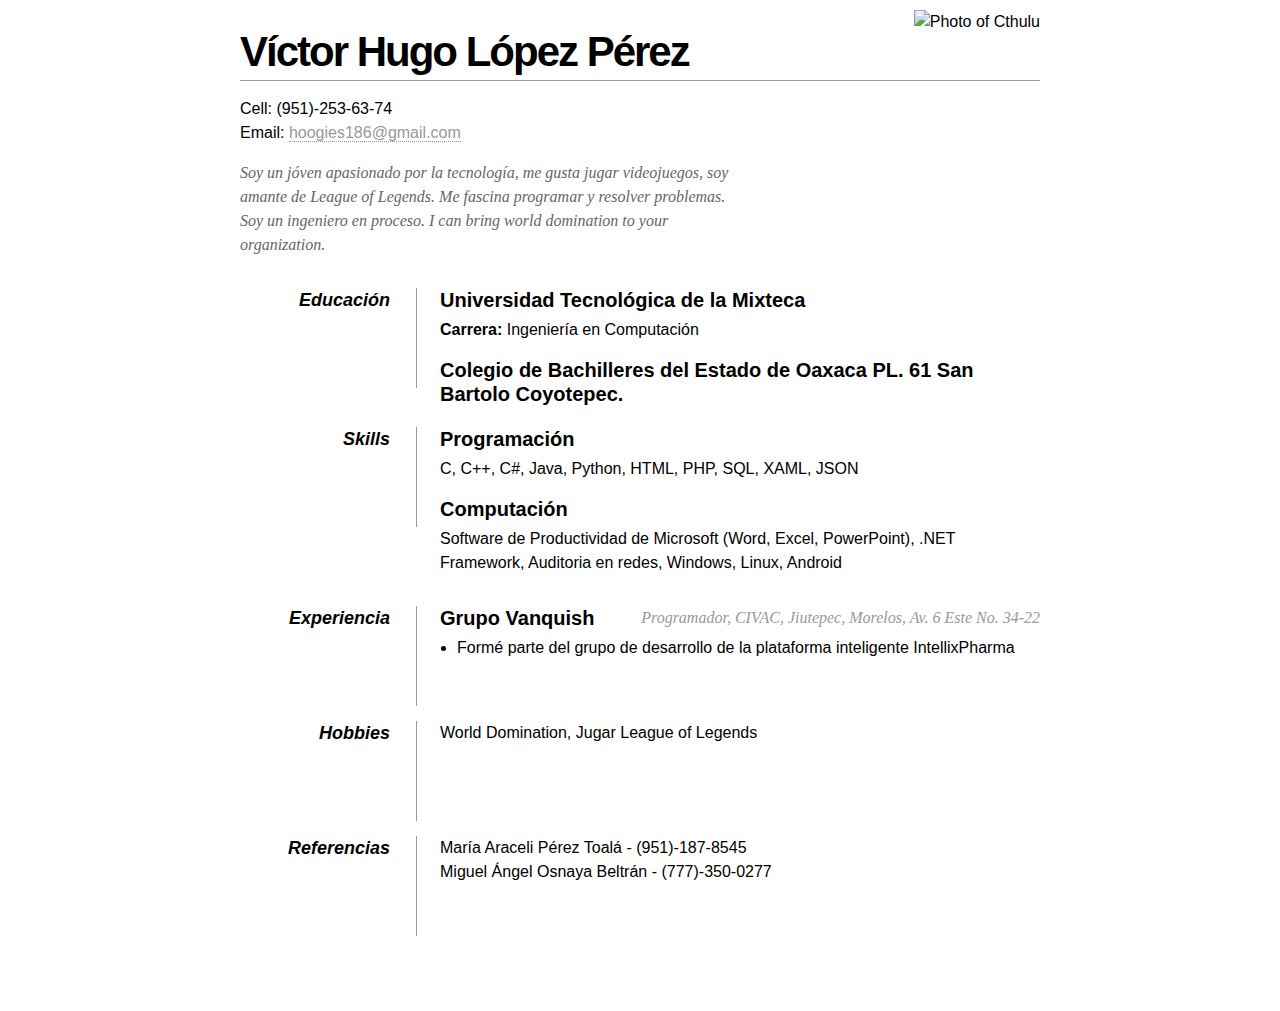
==== index.html @ 49a174ce "Add files via upload" ====
<!DOCTYPE html PUBLIC "-//W3C//DTD XHTML 1.0 Strict//EN"
"http://www.w3.org/TR/xhtml1/DTD/xhtml1-strict.dtd">

<html xmlns="http://www.w3.org/1999/xhtml" xml:lang="en" lang="en">

<head>
     <meta http-equiv="Content-Type" content="text/html; charset=utf-8"/>

     <title>Curriculum Vitae</title>

     <style type="text/css">
        * { margin: 0; padding: 0; }
        body { font: 16px Helvetica, Sans-Serif; line-height: 24px; background: url(images/noise.jpg); }
        .clear { clear: both; }
        #page-wrap { width: 800px; margin: 40px auto 60px; }
        #pic { float: right; margin: -30px 0 0 0; }
        h1 { margin: 0 0 16px 0; padding: 0 0 16px 0; font-size: 42px; font-weight: bold; letter-spacing: -2px; border-bottom: 1px solid #999; }
        h2 { font-size: 20px; margin: 0 0 6px 0; position: relative; }
        h2 span { position: absolute; bottom: 0; right: 0; font-style: italic; font-family: Georgia, Serif; font-size: 16px; color: #999; font-weight: normal; }
        p { margin: 0 0 16px 0; }
        a { color: #999; text-decoration: none; border-bottom: 1px dotted #999; }
        a:hover { border-bottom-style: solid; color: black; }
        ul { margin: 0 0 32px 17px; }
        #objective { width: 500px; float: left; }
        #objective p { font-family: Georgia, Serif; font-style: italic; color: #666; }
        dt { font-style: italic; font-weight: bold; font-size: 18px; text-align: right; padding: 0 26px 0 0; width: 150px; float: left; height: 100px; border-right: 1px solid #999;  }
        dd { width: 600px; float: right; }
        dd.clear { float: none; margin: 0; height: 15px; }
     </style>
</head>

<body>

    <div id="page-wrap">
    
        <img src="images/cthulu.png" alt="Photo of Cthulu" id="pic" />
    
        <div id="contact-info" class="vcard">
        
            <!-- Microformats! -->
        
            <h1 class="fn">Víctor Hugo López Pérez</h1>
        
            <p>
                Cell: <span class="tel">(951)-253-63-74</span><br />
                Email: <a class="email" href="mailto:hoogies186@gmail.com">hoogies186@gmail.com</a>
            </p>
        </div>
                
        <div id="objective">
            <p>
                Soy un jóven apasionado por la tecnología, me gusta jugar videojuegos, soy amante
				de League of Legends. Me fascina programar y resolver problemas. Soy un ingeniero 
				en proceso.
                I can bring world domination to your organization. 
            </p>
        </div>
        
        <div class="clear"></div>
        
        <dl>
            <dd class="clear"></dd>
            
            <dt>Educación</dt>
            <dd>
                <h2>Universidad Tecnológica de la Mixteca</h2>
                <p><strong>Carrera:</strong> Ingeniería en Computación<br />
				<h2>Colegio de Bachilleres del Estado de Oaxaca PL. 61 San Bartolo Coyotepec.</h2>
            </dd>
            
            <dd class="clear"></dd>
            
            <dt>Skills</dt>
            <dd>
                <h2>Programación</h2>
                <p>C, C++, C#, Java, Python, HTML, PHP, SQL, XAML, JSON</p>
                
                <h2>Computación</h2>
                <p>Software de Productividad de Microsoft (Word, Excel, PowerPoint), .NET Framework, Auditoria en redes, Windows, Linux, Android</p>
            </dd>
            
            <dd class="clear"></dd>
            
            <dt>Experiencia</dt>
            <dd>
                <h2>Grupo Vanquish<span>Programador, CIVAC, Jiutepec, Morelos, Av. 6 Este No. 34-22</span></h2>
                <ul>
                    <li>Formé parte del grupo de desarrollo de la plataforma inteligente IntellixPharma</li>
                </ul>
            </dd>
            
            <dd class="clear"></dd>
            
            <dt>Hobbies</dt>
            <dd>World Domination, Jugar League of Legends</dd>
            
            <dd class="clear"></dd>
            
            <dt>Referencias</dt>
			<dd>María Araceli Pérez Toalá - (951)-187-8545</dd>
            <dd>Miguel Ángel Osnaya Beltrán - (777)-350-0277</dd>
            
            <dd class="clear"></dd>
        </dl>
        
        <div class="clear"></div>
    
    </div>

</body>

</html>
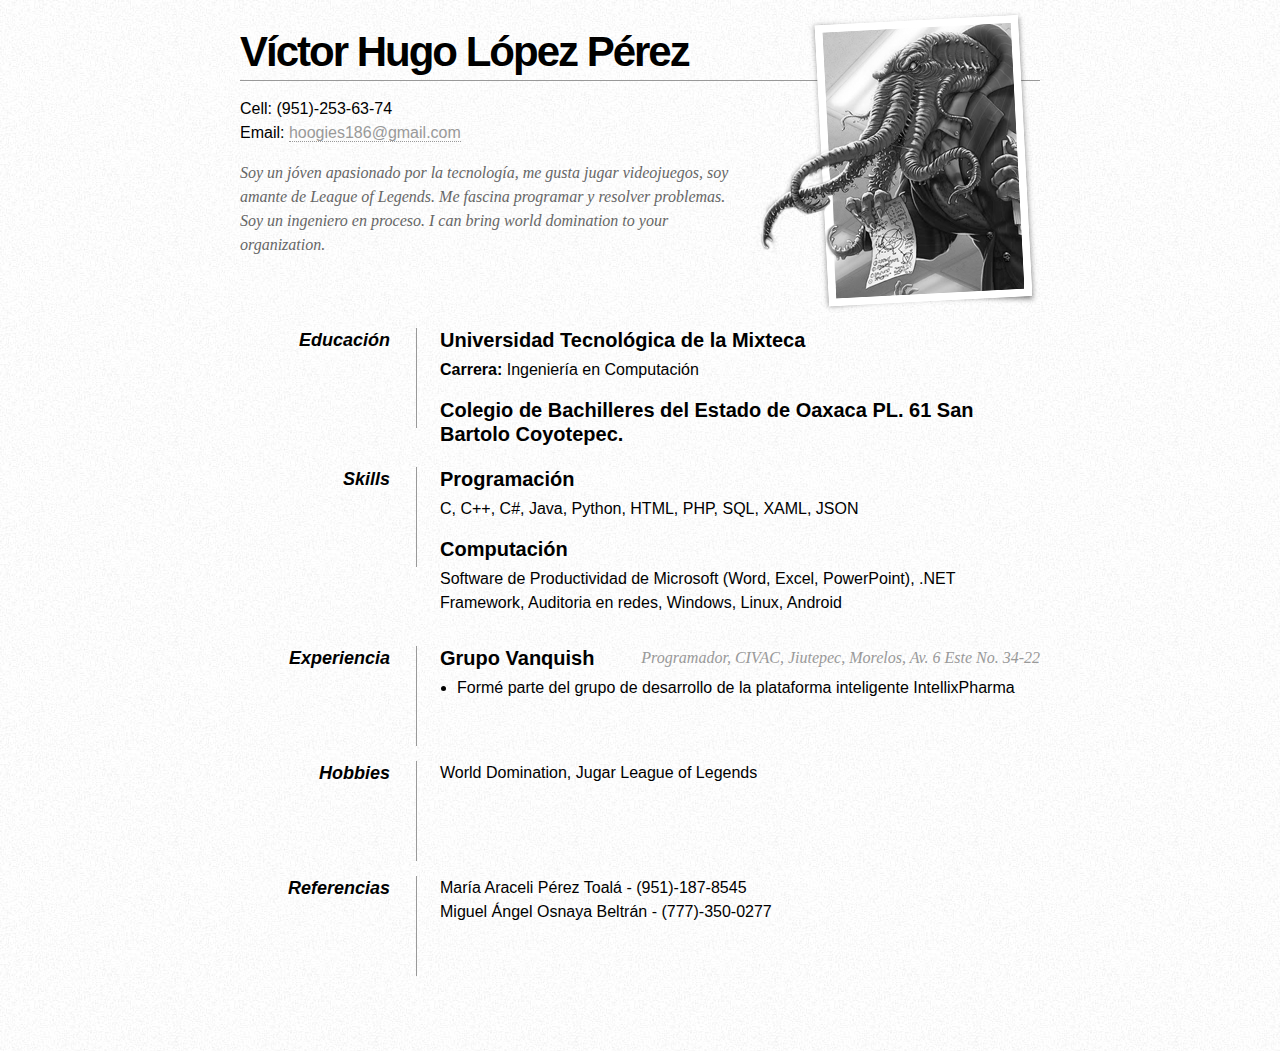
==== commit 5babc64f: "Update index.html" ====
--- a/index.html
+++ b/index.html
@@ -10,7 +10,7 @@
 
      <style type="text/css">
         * { margin: 0; padding: 0; }
-        body { font: 16px Helvetica, Sans-Serif; line-height: 24px; background: url(images/noise.jpg); }
+        body { font: 16px Helvetica, Sans-Serif; line-height: 24px; background: url(noise.jpg); }
         .clear { clear: both; }
         #page-wrap { width: 800px; margin: 40px auto 60px; }
         #pic { float: right; margin: -30px 0 0 0; }
@@ -33,7 +33,7 @@
 
     <div id="page-wrap">
     
-        <img src="images/cthulu.png" alt="Photo of Cthulu" id="pic" />
+        <img src="cthulu.png" alt="Photo of Cthulu" id="pic" />
     
         <div id="contact-info" class="vcard">
         
@@ -109,4 +109,4 @@
 
 </body>
 
-</html>+</html>
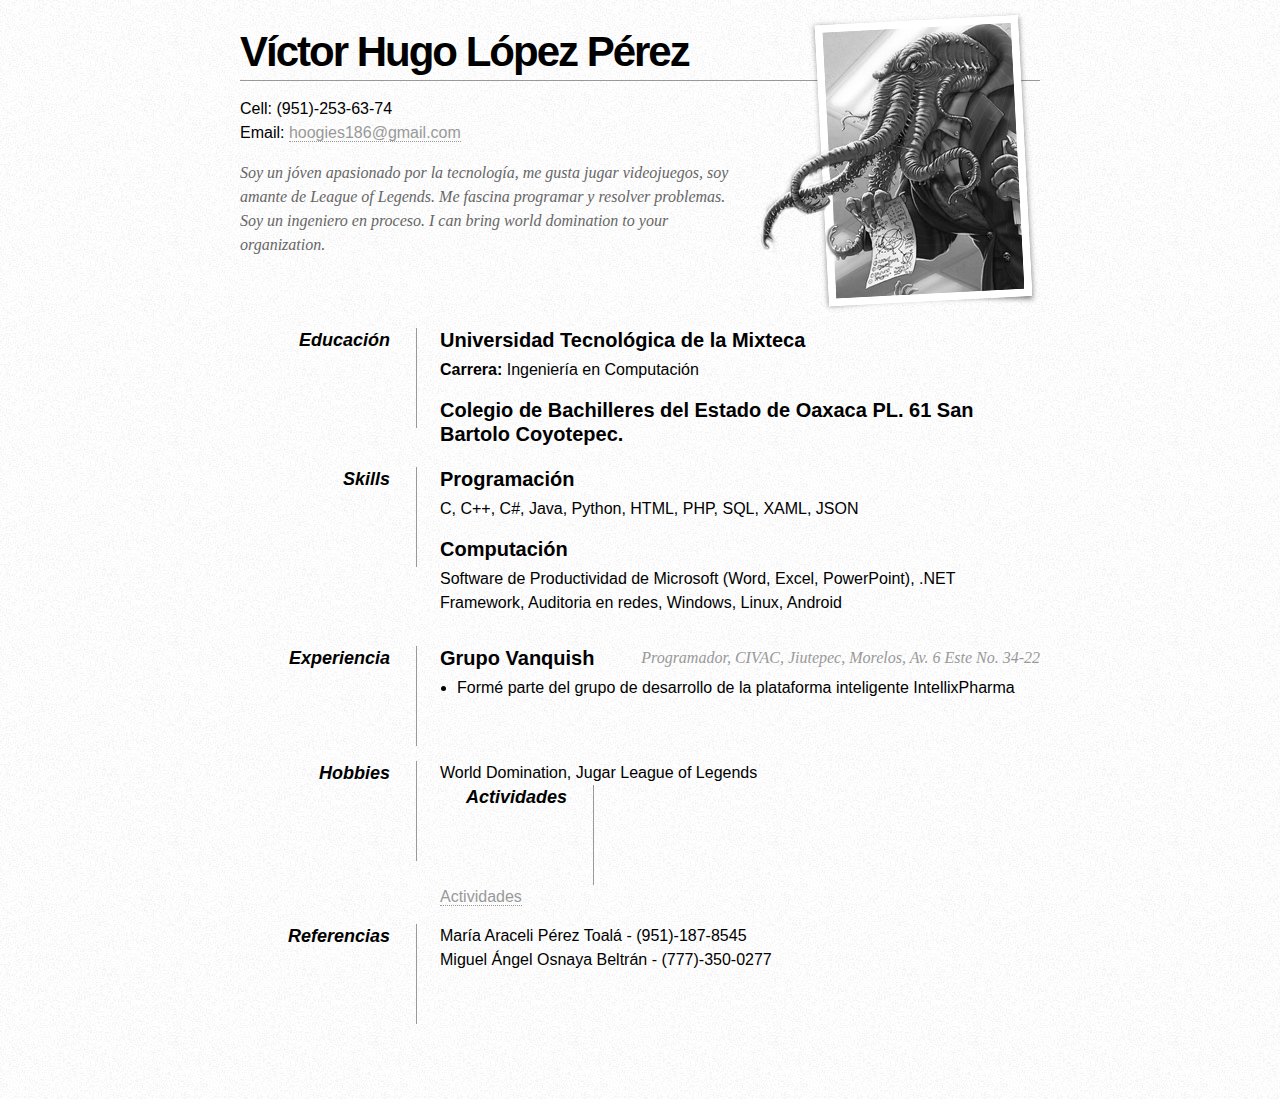
==== commit efeec319: "Update index.html" ====
--- a/index.html
+++ b/index.html
@@ -93,6 +93,9 @@
             
             <dt>Hobbies</dt>
             <dd>World Domination, Jugar League of Legends</dd>
+		
+		<dt>Actividades</dt>
+            <dd><a href="actividades.html" target="blank">Actividades</a></dd>
             
             <dd class="clear"></dd>
             
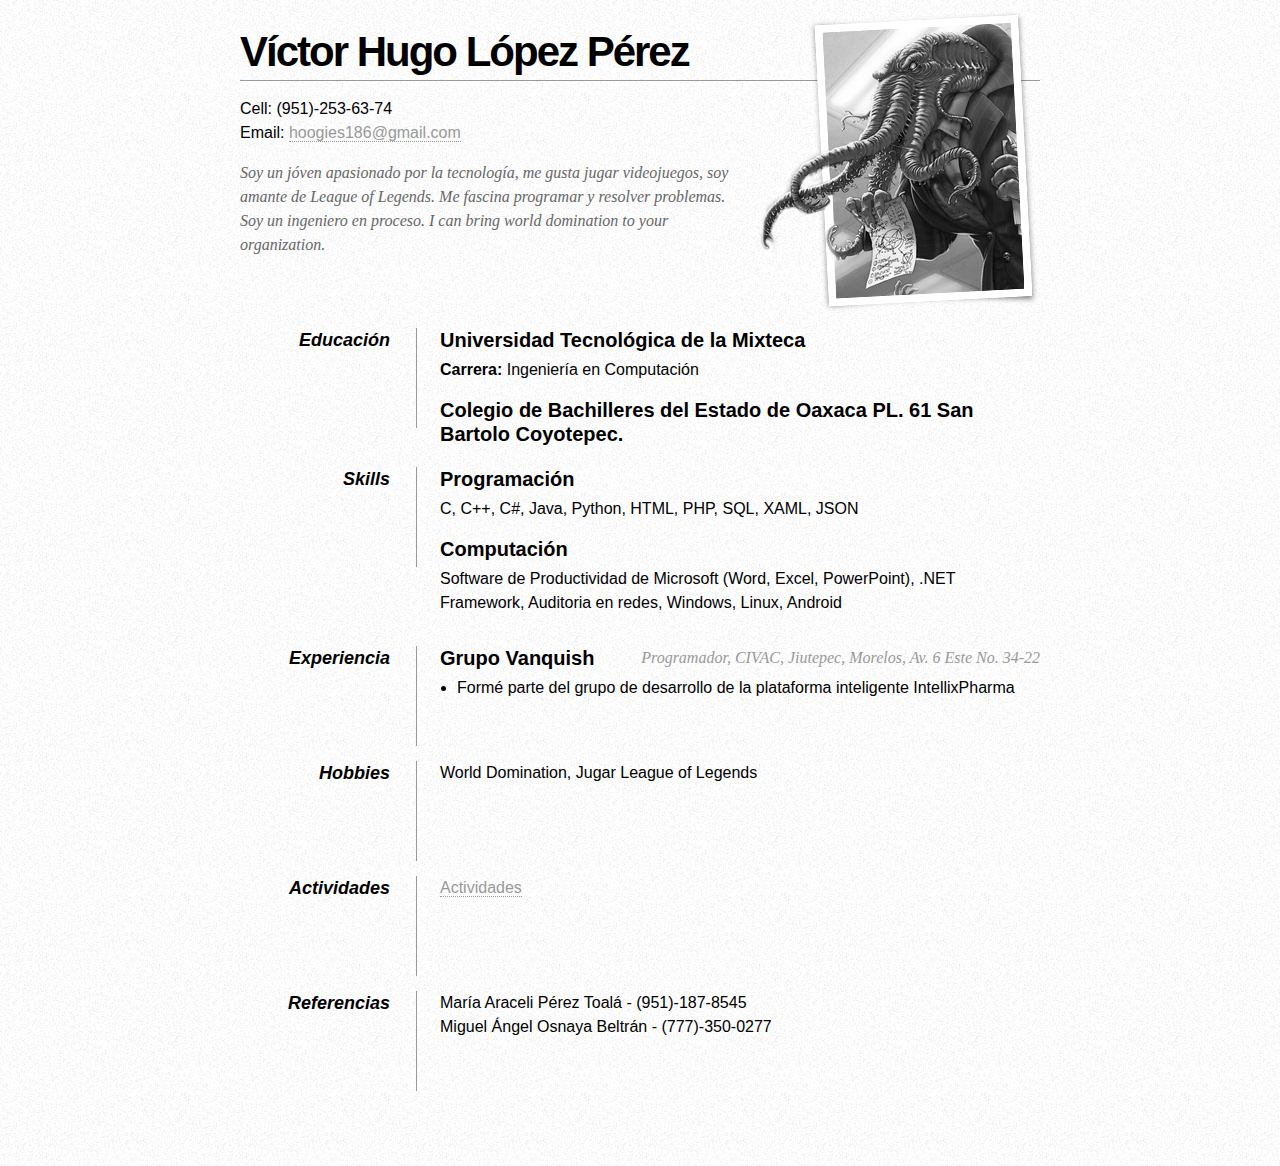
==== commit e54e58e3: "Update index.html" ====
--- a/index.html
+++ b/index.html
@@ -93,8 +93,9 @@
             
             <dt>Hobbies</dt>
             <dd>World Domination, Jugar League of Legends</dd>
+		<dd class="clear"></dd>
 		
-		<dt>Actividades</dt>
+	    <dt>Actividades</dt>
             <dd><a href="actividades.html" target="blank">Actividades</a></dd>
             
             <dd class="clear"></dd>
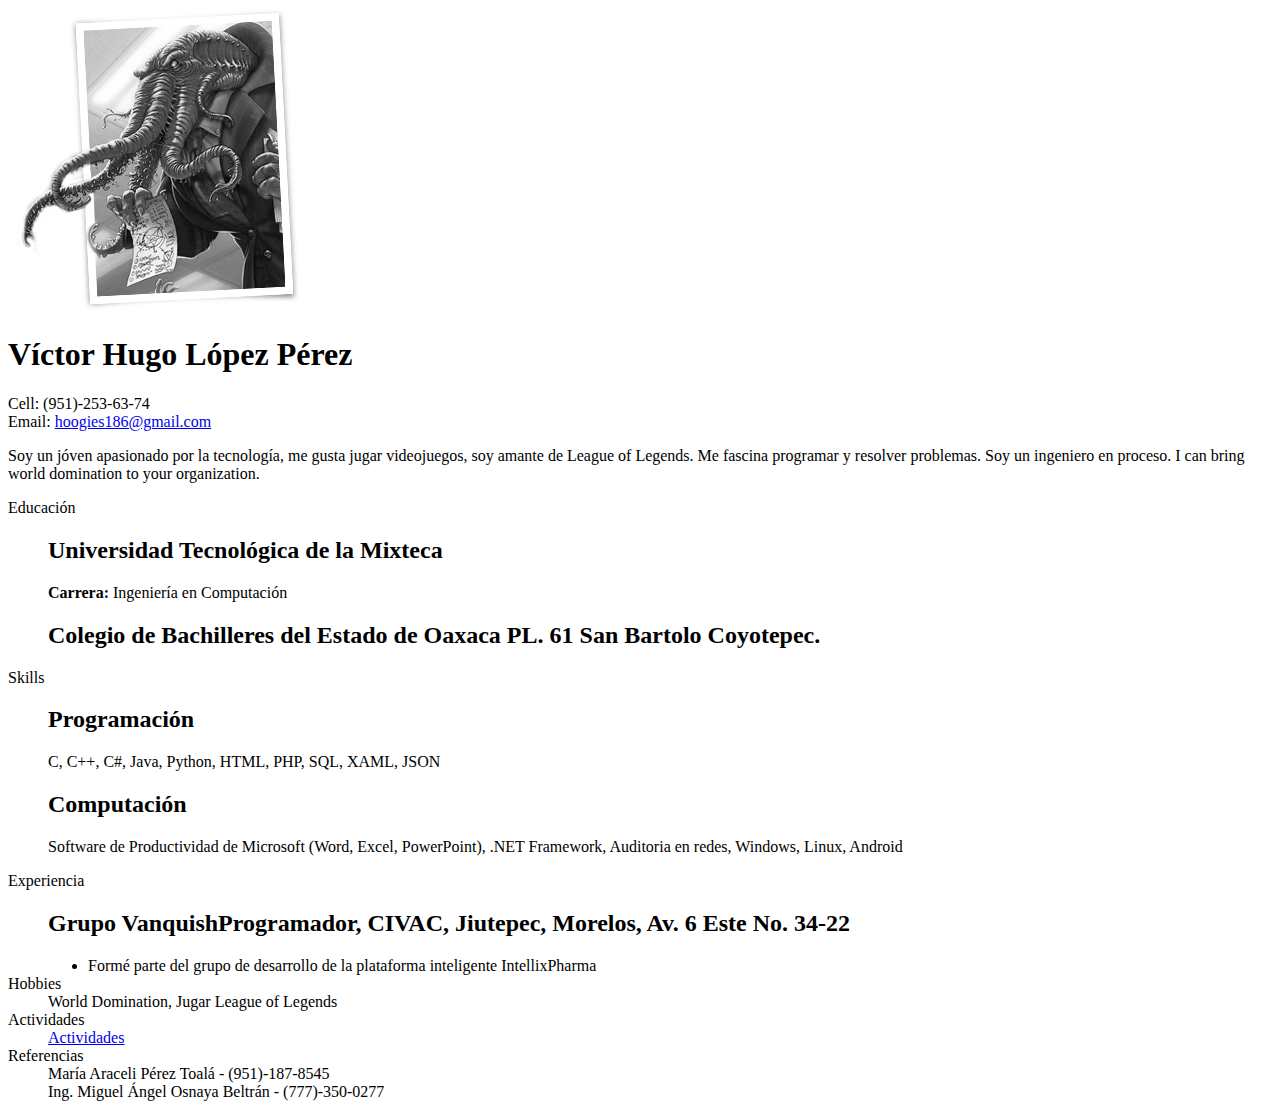
==== commit 86b2a9b3: "Update index.html" ====
--- a/index.html
+++ b/index.html
@@ -1,32 +1,11 @@
-<!DOCTYPE html PUBLIC "-//W3C//DTD XHTML 1.0 Strict//EN"
-"http://www.w3.org/TR/xhtml1/DTD/xhtml1-strict.dtd">
+<!DOCTYPE html>
 
-<html xmlns="http://www.w3.org/1999/xhtml" xml:lang="en" lang="en">
+<html xml:lang="en" lang="en">
 
 <head>
      <meta http-equiv="Content-Type" content="text/html; charset=utf-8"/>
-
      <title>Curriculum Vitae</title>
-
-     <style type="text/css">
-        * { margin: 0; padding: 0; }
-        body { font: 16px Helvetica, Sans-Serif; line-height: 24px; background: url(noise.jpg); }
-        .clear { clear: both; }
-        #page-wrap { width: 800px; margin: 40px auto 60px; }
-        #pic { float: right; margin: -30px 0 0 0; }
-        h1 { margin: 0 0 16px 0; padding: 0 0 16px 0; font-size: 42px; font-weight: bold; letter-spacing: -2px; border-bottom: 1px solid #999; }
-        h2 { font-size: 20px; margin: 0 0 6px 0; position: relative; }
-        h2 span { position: absolute; bottom: 0; right: 0; font-style: italic; font-family: Georgia, Serif; font-size: 16px; color: #999; font-weight: normal; }
-        p { margin: 0 0 16px 0; }
-        a { color: #999; text-decoration: none; border-bottom: 1px dotted #999; }
-        a:hover { border-bottom-style: solid; color: black; }
-        ul { margin: 0 0 32px 17px; }
-        #objective { width: 500px; float: left; }
-        #objective p { font-family: Georgia, Serif; font-style: italic; color: #666; }
-        dt { font-style: italic; font-weight: bold; font-size: 18px; text-align: right; padding: 0 26px 0 0; width: 150px; float: left; height: 100px; border-right: 1px solid #999;  }
-        dd { width: 600px; float: right; }
-        dd.clear { float: none; margin: 0; height: 15px; }
-     </style>
+     <link rel='stylesheet' href='styles.css'/>
 </head>
 
 <body>
@@ -102,7 +81,7 @@
             
             <dt>Referencias</dt>
 			<dd>María Araceli Pérez Toalá - (951)-187-8545</dd>
-            <dd>Miguel Ángel Osnaya Beltrán - (777)-350-0277</dd>
+            <dd>Ing. Miguel Ángel Osnaya Beltrán - (777)-350-0277</dd>
             
             <dd class="clear"></dd>
         </dl>
